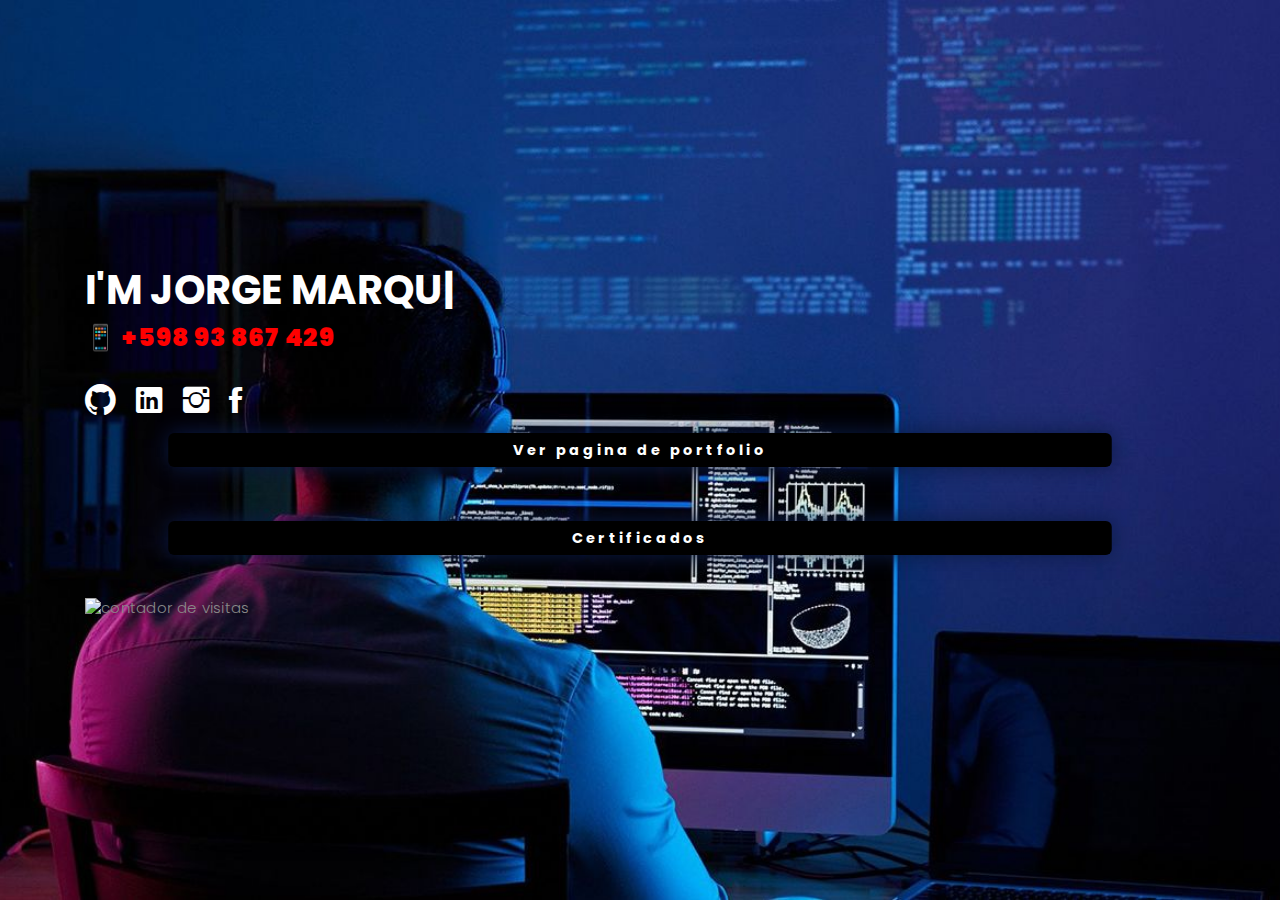
==== index.html @ 4012c0ff "favicon" ====
<!DOCTYPE html>
<html lang="en">
<head>
  <meta charset="utf-8">
  <meta content="width=device-width, initial-scale=1.0" name="viewport">
  <title>Jorge Marquez</title>
  <link rel="icon" type="image/png" href="./assets/images/logo.png"/>
  <meta content="Graphic design, web development" name="keywords">
  <meta content="Web Developer" name="description">
  <script src="https://code.iconify.design/iconify-icon/1.0.7/iconify-icon.min.js"></script> 
  <script src="https://cdn.jsdelivr.net/npm/@popperjs/core@2.10.2/dist/umd/popper.min.js" integrity="sha384-7+zCNj/IqJ95wo16oMtfsKbZ9ccEh31eOz1HGyDuCQ6wgnyJNSYdrPa03rtR1zdB" crossorigin="anonymous"></script>
  <script src="https://cdn.jsdelivr.net/npm/bootstrap@5.1.3/dist/js/bootstrap.min.js" integrity="sha384-QJHtvGhmr9XOIpI6YVutG+2QOK9T+ZnN4kzFN1RtK3zEFEIsxhlmWl5/YESvpZ13" crossorigin="anonymous"></script>
  <link href="https://fonts.googleapis.com/css?family=Poppins:300,300i,400,400i,500,500i,600,600i,700,700i|Playfair+Display:400,400i,700,700i,900,900i" rel="stylesheet">
  <link href="assets/lib/bootstrap/css/bootstrap.min.css" rel="stylesheet">
  <link href="assets/lib/ionicons/css/ionicons.min.css" rel="stylesheet">
  <link href="assets/lib/owlcarousel/assets/owl.carousel.min.css" rel="stylesheet">
  <link href="assets/lib/magnific-popup/magnific-popup.css" rel="stylesheet">
  <link href="assets/lib/hover/hover.min.css" rel="stylesheet">
  <link href="assets/css/style.css" rel="stylesheet">
  <link href="assets/css/responsive.css" rel="stylesheet">
  <link rel="shortcut icon" href="images/favicon.png">
</head>
<body>
  <div id="header" class="home">
    <div class="container">	
      <div class="header-content">
        <h1>I'm <span class="typed"></span></h1>
        <p>&#128241; +598 93 867 429</p>
        <ul class="list-unstyled list-social">
		  <li><a href="https://github.com/jm181987" target="_blank"><i class="ion-social-github"></i></a></li>
          <li><a href="https://www.linkedin.com/in/jorge-marquez-correa/" target="_blank"><i class="ion-social-linkedin" target="_blank"></i></a></li>
		  <li><a href="https://www.instagram.com/guguim18/" target="_blank"><i class="ion-social-instagram"></i></a></li>
		  <li><a href="https://www.facebook.com/jorgitom18" target="_blank"><i class="ion-social-facebook"></i></a></li>

      
      
    </body>
    <a href="portfolio.html" class="subir mt-5">Ver pagina de portfolio</a>
    <a href="certificados.html" class="subir mt-5">Certificados</a>
    
  <div>
 
  <!-- Contador de visitas -->
  <br><br> <a class="contvis "  title="Contador De Visitas">
    <img style="border: 0px solid;" alt="contador de visitas" src="https://websmultimedia.com/contador-de-visitas.php?id=9837"></a>
    <!-- Fin Contador de visitas --> </div>
      </div>
    </div>
  </div>
  <script src="assets/lib/jquery/jquery.min.js"></script>
  <script src="assets/lib/jquery/jquery-migrate.min.js"></script>
  <script src="assets/lib/bootstrap/js/bootstrap.bundle.min.js"></script>
  <script src="assets/lib/typed/typed.js"></script>
  <script src="assets/lib/owlcarousel/owl.carousel.min.js"></script>
  <script src="assets/lib/magnific-popup/magnific-popup.min.js"></script>
  <script src="assets/lib/isotope/isotope.pkgd.min.js"></script>
  <script src="assets/js/main.js"></script>
</body>

  
</html>
---- assets/css/style.css ----
/*
  Theme Name: Folio
  Theme URL: https://bootstrapmade.com/folio-bootstrap-portfolio-template/
  Author: BootstrapMade.com
  Author URL: https://bootstrapmade.com
*/

/*  General Styling
/*-----------------------------------------------------------------------------------*/

body {
  background: #ffffff;
  color: #898989;
  font-family: 'Poppins', helvetica;
  font-size: 15px;
  font-weight: 300;
  line-height: 20px;
  letter-spacing: 0.02em;
  overflow-x: hidden;
  margin: 0 auto;
  padding: 0;
  -moz-box-sizing: border-box;
  -ms-box-sizing: border-box;
  -o-box-sizing: border-box;
  -webkit-box-sizing: border-box;
  box-sizing: border-box;
}

h1, h2, h3, h4, h5, h6 {
  margin: 0;
}

h2 {
  color: #292929;
  font-weight: 600;
}

h4 {
  color: #292929;
  font-size: 14px;
  font-weight: 600;
}

a {
  color: #292929;
  text-decoration: none !important;
  -moz-transition: all 0.5s ease-in-out 0s;
  -ms-transition: all 0.5s ease-in-out 0s;
  -o-transition: all 0.5s ease-in-out 0s;
  -webkit-transition: all 0.5s ease-in-out 0s;
  transition: all 0.5s ease-in-out 0s;
}

a:hover {
  -moz-transition: all 0.5s ease-in-out 0s;
  -ms-transition: all 0.5s ease-in-out 0s;
  -o-transition: all 0.5s ease-in-out 0s;
  -webkit-transition: all 0.5s ease-in-out 0s;
  transition: all 0.5s ease-in-out 0s;
}

a:hover, a:focus {
  color: #b8a07e;
  text-decoration: underline;
}

nav ul li a {
  padding: 2px 0 0 0;
  position: relative;
  display: block;
  font-size: 12px;
  color: #999999;
  letter-spacing: 0.1em;
  font-weight: 500;
  line-height: 14px;
  text-transform: uppercase;
  -moz-transition: all 0.5s ease-in-out 0s;
  -ms-transition: all 0.5s ease-in-out 0s;
  -o-transition: all 0.5s ease-in-out 0s;
  -webkit-transition: all 0.5s ease-in-out 0s;
  transition: all 0.5s ease-in-out 0s;
}

p {
  margin: 25px 0;
  padding: 0;
  font-size: 35px;
  color: #fafdfb;
  line-height: 28px;

}


::-moz-selection {
  background: #b8a07e;
  color: #fff;
}

::selection {
  background: #b8a07e;
  color: #fff;
}

.btn {
  background: #333;
  border: medium none;
  border-radius: 0;
  color: #fff;
  font-size: 12px;
  height: 50px;
  line-height: 50px;
  padding: 0 30px;
  text-transform: uppercase;
}

.btn:hover, .btn:focus {
  color: #fff;
}

.padDiv {
  padding: 30px 20px;
}

.section-title {
  margin-bottom: 70px;
}

.section-title h2 {
  font-size: 25px;
  letter-spacing: 2px;
  text-transform: uppercase;
}

.form-control {
  background-color: transparent;
  border: 1px solid #999;
  border-radius: 0;
  color: #999999;
  font-size: 12px;
  font-weight: 500;
  height: 50px;
  letter-spacing: 0.1em;
  padding-left: 10px;
  margin: 0 0 25px 0;
  line-height: 14px;
  text-transform: uppercase;
}

.form-control:focus {
  box-shadow: none;
  outline: 0 none;
}

.paddsection {
  padding-top: 90px;
  padding-bottom: 90px;
}

.paddsections {
  padding-top: 90px;
  padding-bottom: 90px !important;
}

.hvr-shutter-in-horizontal::before {
  background: #333;
}

.hvr-shutter-in-horizontal:hover {
  background: #b8a07e;
}

.mb-30 {
  margin-bottom: 30px;
}

/*-----------------------------------------------------------------------------------*/
/*  Navbar Top
/*-----------------------------------------------------------------------------------*/

nav {
  position: fixed;
  background: #fff;
  z-index: 1000;
  width: 100%;
  padding: 20px;
  display: none;
  -webkit-box-shadow: 0px 2px 92px 0px rgba(0, 0, 0, 0.18);
  -moz-box-shadow: 0px 2px 92px 0px rgba(0, 0, 0, 0.18);
  box-shadow: 0px 2px 92px 0px rgba(0, 0, 0, 0.18);
}

.nav-menu {
  float: right;
  line-height: 32px;
  margin-bottom: 0;
  padding-top: 16px;
}

nav ul li {
  float: left;
  margin-right: 35px;
  font-family: 'Poppins', sans-serif;
  font-size: 14px;
  margin-left: 40px;
}

nav ul li a {
  padding: 2px 0 0 0;
  position: relative;
  display: block;
  font-size: 14px;
  color: #999999;
  font-family: 'Poppins', helvetica;
  font-weight: 500;
  line-height: 16px;
  text-transform: uppercase;
  letter-spacing: 0.02em;
  text-transform: capitalize;
}

.logo {
  float: left;
}

.logo img {
  width: 100px;
  height: 50px;
}

.responsive {
  display: none;
  font-size: 23px;
}

.active {
  color: #afafaf;
}

/*----------------------------------------------------------------------------------*/
/*  Header
/*-----------------------------------------------------------------------------------*/

#header {
  background: url("../images/home.jpg") repeat scroll center center / cover;
  height: 100vh;
  width: 100%;
}


#header .header-content {
  height: 100vh;
  text-align: left;
  width: 100%;
  display: flex;
  justify-content: center;
  flex-direction: column;
}

.header-content h1 {
  font-size: 40px;
  font-weight: 700;
  margin-bottom: 10px;
  text-transform: uppercase;
  color: #fff;
}

.header-content p {
  font-size: 25px;
  letter-spacing: 1px;
  margin-top: 0;
  margin-bottom: 30px;
  text-transform: capitalize;
  color: #ff0000;
  font-weight: 1000;

 
}

.header-content .list-social li {
  float: left;
  margin-right: 20px;
}

.header-content .list-social li i {
  color: #fff;
  font-size: 35px;
}

/*-----------------------------------------------------------------------------------*/
/*  Aout-us
/*-----------------------------------------------------------------------------------*/

#about {
  width: 100%;
  height: auto;
  background: #f7f7f7;
  padding-top: 190px;
}

#about .div-img-bg {
  padding-bottom: 30px;
  border: 20px solid #b8a07e;
}

#about .div-img-bg .about-img img {
  width: 100%;
  box-shadow: 0px 0px 85px 0px rgba(0, 0, 0, 0.14);
  margin-top: -60px;
  margin-left: 40px;
  height: 400px;
  object-fit: cover;
}

#about .about-descr .p-heading {
  font-family: 'Playfair Display', serif;
  font-size: 28px;
  text-align: left;
}

#about .about-descr .separator {
  max-width: 80%;
  margin-bottom: 0;
  text-align: left;
}

/*-----------------------------------------------------------------------------------*/
/*   Services
/*-----------------------------------------------------------------------------------*/



/*-----------------------------------------------------------------------------------*/
/*  Portfolio
/*-----------------------------------------------------------------------------------*/

#portfolio {
  position: relative;
  padding-bottom: 50px;
}

#portfolio .portfolio-list {
  margin-bottom: 50px;
}

#portfolio .portfolio-list .nav {
  display: inline-block;
  margin: 0;
}

#portfolio .portfolio-list .nav li {
  margin: 0  0 0;
  float: left;
  font-size: 14px;
  color: #999999;
  line-height: 16px;
  cursor: pointer;
  font-family: 'Poppins', helvetica;
  font-weight: 500;
  letter-spacing: 0.02em;
  text-transform: capitalize;
  -moz-transition: all 0.5s ease-in-out 0s;
  -ms-transition: all 0.5s ease-in-out 0s;
  -o-transition: all 0.5s ease-in-out 0s;
  -webkit-transition: all 0.5s ease-in-out 0s;
  transition: all 0.5s ease-in-out 0s;
}

#portfolio .portfolio-list .nav li:hover, #portfolio .portfolio-list .nav li.filter-active  {
  color: #b8a07e;
  -moz-transition: all 0.5s ease-in-out 0s;
  -ms-transition: all 0.5s ease-in-out 0s;
  -o-transition: all 0.5s ease-in-out 0s;
  -webkit-transition: all 0.5s ease-in-out 0s;
  transition: all 0.5s ease-in-out 0s;
}

#portfolio .portfolio-container {
  display: inline-block;
  margin-bottom: 50px;
  width: 100%;
}

.portfolio-thumbnail {
  margin-bottom: 30px;
  overflow: hidden;
}

.portfolio-thumbnail img {
  max-width: 100%;
}

/*-----------------------------------------------------------------------------------*/
/*  Journal
/*-----------------------------------------------------------------------------------*/

#journal,  #journal-blog {
  height: auto;
  width: 100%;
  background: #f7f7f7;
  padding-bottom: 60px;
  position: relative;
}

#journal-blog {
  background: #fff;
  padding-bottom: 30px;
}

#journal .journal-block {
  display: inline-block;
  height: auto;
  width: 100%;
}

#journal .journal-block .journal-info {
  position: relative;
}

.journal-block .journal-info img {
  max-width: 100%;
}

.journal-block .journal-info .journal-txt {
  padding: 25px 0px;
  position: relative;
}

.journal-block .journal-info .journal-txt h4 a {
  display: block;
  font-size: 19px;
  line-height: 24px;
  margin: 0 0 13px 0;
  font-weight: 500;
  color: #292929;
  -moz-transition: all 0.5s ease-in-out 0s;
  -ms-transition: all 0.5s ease-in-out 0s;
  -o-transition: all 0.5s ease-in-out 0s;
  -webkit-transition: all 0.5s ease-in-out 0s;
  transition: all 0.5s ease-in-out 0s;
}

.journal-block .journal-info .journal-txt h4 a:hover {
  color: #b8a07e;
  -moz-transition: all 0.5s ease-in-out 0s;
  -ms-transition: all 0.5s ease-in-out 0s;
  -o-transition: all 0.5s ease-in-out 0s;
  -webkit-transition: all 0.5s ease-in-out 0s;
  transition: all 0.5s ease-in-out 0s;
}

.journal-block .journal-info .journal-txt p {
  margin: 0;
  font-size: 14px;
  line-height: 24px;
}

/*-----------------------------------------------------------------------------------*/
/*  Contact
/*-----------------------------------------------------------------------------------*/

#contact {
  height: auto;
  width: 100%;
}

.contact-details {
  list-style: none;
  margin: 0;
  padding: 0;
}

.contact-details li {
  padding-bottom: 10px;
}

#contact input, #contact textarea {
  width: 100%;
}


#contact  #sendmessage {
  color: #18d26e;
  border: 1px solid #18d26e;
  display: none;
  text-align: center;
  padding: 15px;
  font-weight: 600;
  margin: 15px;
}

#contact  #errormessage {
  color: red;
  display: none;
  border: 1px solid red;
  text-align: center;
  padding: 15px;
  font-weight: 600;
  margin: 15px;
}

#contact #sendmessage.show, #contact #errormessage.show, #contact .show {
  display: block;
}

#contact .validation {
  color: red;
  display: none;
  margin: 0 0 20px;
  font-weight: 400;
  font-size: 13px;
}

/*-----------------------------------------------------------------------------------*/
/*  Footer
/*-----------------------------------------------------------------------------------*/

#footer {
  background: #f7f7f7;
  padding-top: 50px;
  padding-bottom: 50px;
}

#footer .socials-media {
  width: 100%;
}

#footer .socials-media ul {
  display: inline-block;
  float: none;
  margin: 0 0 20px 0;
}






#footer p {
  font-size: 12px;
  letter-spacing: 0.1em;
  font-weight: 500;
  margin-top: 0;
  text-transform: uppercase;
}

.credits {
  font-size: 13px;
}
.subir {
  display: flex;
  justify-content: center;
  margin-top: 20px;
  margin-left: 0px;
transform: scale(.85);
  padding: 10px 20px;
  border: none;
  font-size: 17px;
  color: #fff;
  border-radius: 7px;
  letter-spacing: 4px;
  font-weight: 700;
  text-decoration: none;
  transition: 0.5s;
  transition-property: box-shadow;
  background: rgb(0, 0, 0);
  box-shadow: 0 0 25px rgb(11, 27, 71);
}

.subir:hover {
  transform: scale(.95);
  box-shadow: 0 0 5px rgb(0, 255, 200), 0 0 25px rgb(51, 14, 78),
    0 0 50px rgb(0, 238, 255), 0 0 100px rgb(0, 255, 170);
}
---- assets/css/responsive.css ----
/** Width between 1200x to 0
 *  ~~~~~~~~~~~~~~~~~~~~~~~~~~~~~~~~~~~~
 */

@media (min-width: 1200px) {

}

/** Width between 992px to 1199px
 *  ~~~~~~~~~~~~~~~~~~~~~~~~~~~~~~~~~~~~
 */

@media (min-width: 992px) and (max-width: 1199px) {
  


/** Width between 768px to 991px
 *  ~~~~~~~~~~~~~~~~~~~~~~~~~~~~~~~~~~~~
 */

@media (min-width: 768px) and (max-width: 991px) {
}
  /* Navbar */
  nav {
    padding: 10px 15px;
  }
  .nav-menu {
    margin-top: 40px;
    display: none;
    float: none;
    width: 100%;
  }
  .nav-menu li {
    float: none;
    width: 100%;
    text-align: center;
    border-top: 1px solid #f7f7f7;
    line-height: 45px;
    margin-left: 0;
    padding-top: 10px;
    padding-bottom: 10px;
  }
  .responsive {
    float: right;
    padding-top: 15px;
    display: block;
  }
  /* About */
  .head-info .header-content .cmaster h1 {
    font-size: 32px;
  }
  #about .div-img-bg {
    padding: 0;
  }
  #about .div-img-bg .about-img img {
    margin-top: 0%;
    margin-left: calc(0% - 0px);
  }
  #about .about-descr .p-heading {
    font-size: 20px;
  }
  #about .about-descr .separator {
    max-width: 100%;
    margin-bottom: 0;
  }
  /* portfolio */
  #portfolio .portfolio-list .nav li {
    float: none;
    margin: 20px;
    display: inline-block;
  }
  /* journal */
  #journal .journal-block .journal-info {
    margin-bottom: 30px;
  }
  /* Contact */
  .contact-contact {
    margin-bottom: 30px;
  }
  /* Footer */
  #footer .socials-media ul li {
    margin-right: 0;
    margin-left: 0;
    float: none;
    display: inline-block;
  }
}

/** Width between 767px to 0
 *  ~~~~~~~~~~~~~~~~~~~~~~~~~~~~~~~~~~~~
 */

@media (max-width: 767px) {
  /* Navbar */
  nav {
    padding: 20px 15px;
  }
  .nav-menu {
    margin-top: 40px;
    display: none;
    float: none;
    width: 100%;
  }
  .nav-menu li {
    float: none;
    width: 100%;
    text-align: center;
    border-top: 1px solid #f7f7f7;
    line-height: 45px;
    margin-left: 0;
    padding-top: 10px;
    padding-bottom: 10px;
  }
  .responsive {
    float: right;
    padding-top: 15px;
    display: block;
  }
  /* About */
  .head-info .header-content h1 {
    font-size: 32px;
  }
  #about .div-img-bg {
    padding: 0;
  }
  #about .div-img-bg .about-img img {
    margin-top: 0%;
    margin-left: calc(0% - 0px);
  }
  #about .about-descr .p-heading {
    font-size: 20px;
  }
  #about .about-descr .separator {
    max-width: 100%;
    margin-bottom: 0;
  }
  /* portfolio */
  #portfolio .portfolio-list .nav li {
    float: none;
    margin: 20px;
    display: inline-block;
  }
  /* journal */
  #journal .journal-block .journal-info {
    margin-bottom: 30px;
  }
  /* Contact */
  .contact-contact {
    margin-bottom: 30px;
  }
  /* Footer */
  #footer .socials-media ul li {
    margin-right: 0;
    margin-left: 0;
    float: none;
    display: inline-block;
  }
}

/** Width between 600px to 0
 *  ~~~~~~~~~~~~~~~~~~~~~~~~~~~~~~~~~~~~
 */

@media (max-width: 600px) {
  /* Navbar */
  nav {
    padding: 20px 15px;
  }
  .nav-menu {
    margin-top: 40px;
    display: none;
    float: none;
    width: 100%;
  }
  .nav-menu li {
    float: none;
    width: 100%;
    text-align: center;
    border-top: 1px solid #f7f7f7;
    line-height: 45px;
    margin-left: 0;
    padding-top: 10px;
    padding-bottom: 10px;
  }
  .responsive {
    float: right;
    padding-top: 15px;
    display: block;
  }
  /* About */
  .head-info .header-content h1 {
    font-size: 32px;
  }
  #about .div-img-bg {
    padding: 0;
  }
  #about .div-img-bg .about-img img {
    margin-top: 0%;
    margin-left: calc(0% - 0px);
  }
  #about .about-descr .p-heading {
    font-size: 20px;
  }
  #about .about-descr .separator {
    max-width: 100%;
    margin-bottom: 0;
  }
  /* portfolio */
  #portfolio .portfolio-list .nav li {
    float: none;
    margin: 10px;
    display: inline-block;
  }
  /* journal */
  #journal .journal-block .journal-info {
    margin-bottom: 30px;
  }
  /* Contact */
  .contact-contact {
    margin-bottom: 30px;
  }
  /* Footer */
  #footer .socials-media ul li {
    margin-right: 0;
    margin-left: 0;
    float: none;
    display: inline-block;
  }
}

/** Width between 480px to 0
 *  ~~~~~~~~~~~~~~~~~~~~~~~~~~~~~~~~~~~~
 */

@media (max-width: 480px) {
  /* Navbar */
  nav {
    padding: 20px 15px;
  }
  .nav-menu {
    margin-top: 40px;
    display: none;
    float: none;
    width: 100%;
  }
  .nav-menu li {
    float: none;
    width: 100%;
    text-align: center;
    border-top: 1px solid #f7f7f7;
    line-height: 45px;
    margin-left: 0;
    padding-top: 10px;
    padding-bottom: 10px;
  }
  .responsive {
    float: right;
    padding-top: 15px;
    display: block;
  }
  /* About */
  .head-info .header-content h1 {
    font-size: 32px;
  }
  #about .div-img-bg {
    padding: 0;
  }
  #about .div-img-bg .about-img img {
    margin-top: 0%;
    margin-left: calc(0% - 0px);
  }
  #about .about-descr .p-heading {
    font-size: 20px;
  }
  #about .about-descr .separator {
    max-width: 100%;
    margin-bottom: 0;
  }
  /* portfolio */
  #portfolio .portfolio-list .nav li {
    float: none;
    margin: 20px;
  }
  /* journal */
  #journal .journal-block .journal-info {
    margin-bottom: 30px;
  }
  /* Contact */
  .contact-contact {
    margin-bottom: 30px;
  }
  /* Footer */
  #footer .socials-media ul li {
    margin-right: 0;
    margin-left: 0;
    float: none;
    display: inline-block;
  }
}

/** Width between 320px to 0
 *  ~~~~~~~~~~~~~~~~~~~~~~~~~~~~~~~~~~~~
 */

@media (max-width: 320px) {
  /* Navbar */
  nav {
    padding: 20px 15px;
  }
  .nav-menu {
    margin-top: 40px;
    display: none;
    float: none;
    width: 100%;
  }
  .nav-menu li {
    float: none;
    width: 100%;
    text-align: center;
    border-top: 1px solid #f7f7f7;
    line-height: 45px;
    margin-left: 0;
    padding-top: 10px;
    padding-bottom: 10px;
  }
  .responsive {
    float: right;
    padding-top: 15px;
    display: block;
  }
  /* About */
  .head-info .header-content h1 {
    font-size: 32px;
  }
  #about .div-img-bg {
    padding: 0;
  }
  #about .div-img-bg .about-img img {
    margin-top: 0%;
    margin-left: calc(0% - 0px);
  }
  #about .about-descr .p-heading {
    font-size: 20px;
  }
  #about .about-descr .separator {
    max-width: 100%;
    margin-bottom: 0;
  }
  /* portfolio */
  #portfolio .portfolio-list .nav li {
    float: none;
    margin: 20px;
  }
  /* journal */
  #journal .journal-block .journal-info {
    margin-bottom: 30px;
  }
  /* Contact */
  .contact-contact {
    margin-bottom: 30px;
  }
  /* Footer */
  #footer .socials-media ul li {
    margin-right: 0;
    margin-left: 0;
    float: none;
    display: inline-block;
  }
  /* Single page */
  .entry-comments-body span {
    display: inline-block;
    margin-right: 0;
  }
}
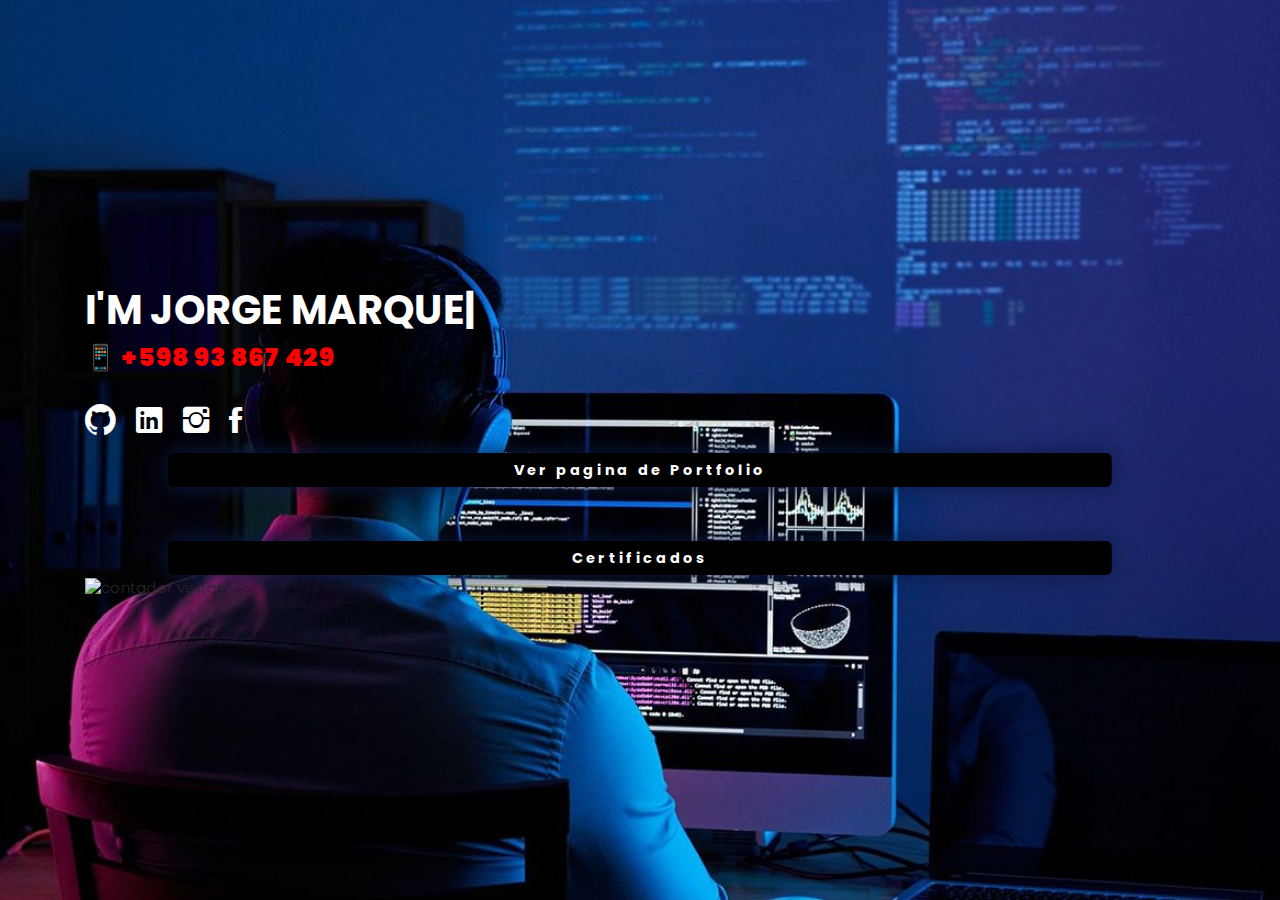
==== commit 4942b470: "actualizando contador" ====
--- a/index.html
+++ b/index.html
@@ -27,27 +27,26 @@
         <h1>I'm <span class="typed"></span></h1>
         <p>&#128241; +598 93 867 429</p>
         <ul class="list-unstyled list-social">
-		  <li><a href="https://github.com/jm181987" target="_blank"><i class="ion-social-github"></i></a></li>
-          <li><a href="https://www.linkedin.com/in/jorge-marquez-correa/" target="_blank"><i class="ion-social-linkedin" target="_blank"></i></a></li>
-		  <li><a href="https://www.instagram.com/guguim18/" target="_blank"><i class="ion-social-instagram"></i></a></li>
-		  <li><a href="https://www.facebook.com/jorgitom18" target="_blank"><i class="ion-social-facebook"></i></a></li>
+		  <li><a class="redsoc" href="https://github.com/jm181987" target="_blank"><i class="ion-social-github"></i></a></li>
+          <li><a class="redsoc" href="https://www.linkedin.com/in/jorge-marquez-correa/" target="_blank"><i class="ion-social-linkedin" target="_blank"></i></a></li>
+		  <li><a class="redsoc" href="https://www.instagram.com/guguim18/" target="_blank"><i class="ion-social-instagram"></i></a></li>
+		  <li><a class="redsoc" href="https://www.facebook.com/jorgitom18" target="_blank"><i class="ion-social-facebook"></i></a></li>
 
       
       
     </body>
-    <a href="portfolio.html" class="subir mt-5">Ver pagina de portfolio</a>
+    <a href="portfolio.html" class="subir mt-5">Ver pagina de Portfolio</a>
     <a href="certificados.html" class="subir mt-5">Certificados</a>
     
   <div>
  
   <!-- Contador de visitas -->
-  <br><br> <a class="contvis "  title="Contador De Visitas">
-    <img style="border: 0px solid;" alt="contador de visitas" src="https://websmultimedia.com/contador-de-visitas.php?id=9837"></a>
-    <!-- Fin Contador de visitas --> </div>
+  <a class="contvis" href="https://www.cutercounter.com/spanish/" target="_blank"><img src="https://www.cutercounter.com/hits.php?id=huxnxoax&nd=6&style=71" border="0" alt="contador visitas"></a>
+  <!-- Fin Contador de visitas --> </div>
       </div>
     </div>
   </div>
-  <script src="assets/lib/jquery/jquery.min.js"></script>
+  <script src="assets/lib/jquery/jquery.min.js"></>
   <script src="assets/lib/jquery/jquery-migrate.min.js"></script>
   <script src="assets/lib/bootstrap/js/bootstrap.bundle.min.js"></script>
   <script src="assets/lib/typed/typed.js"></script>
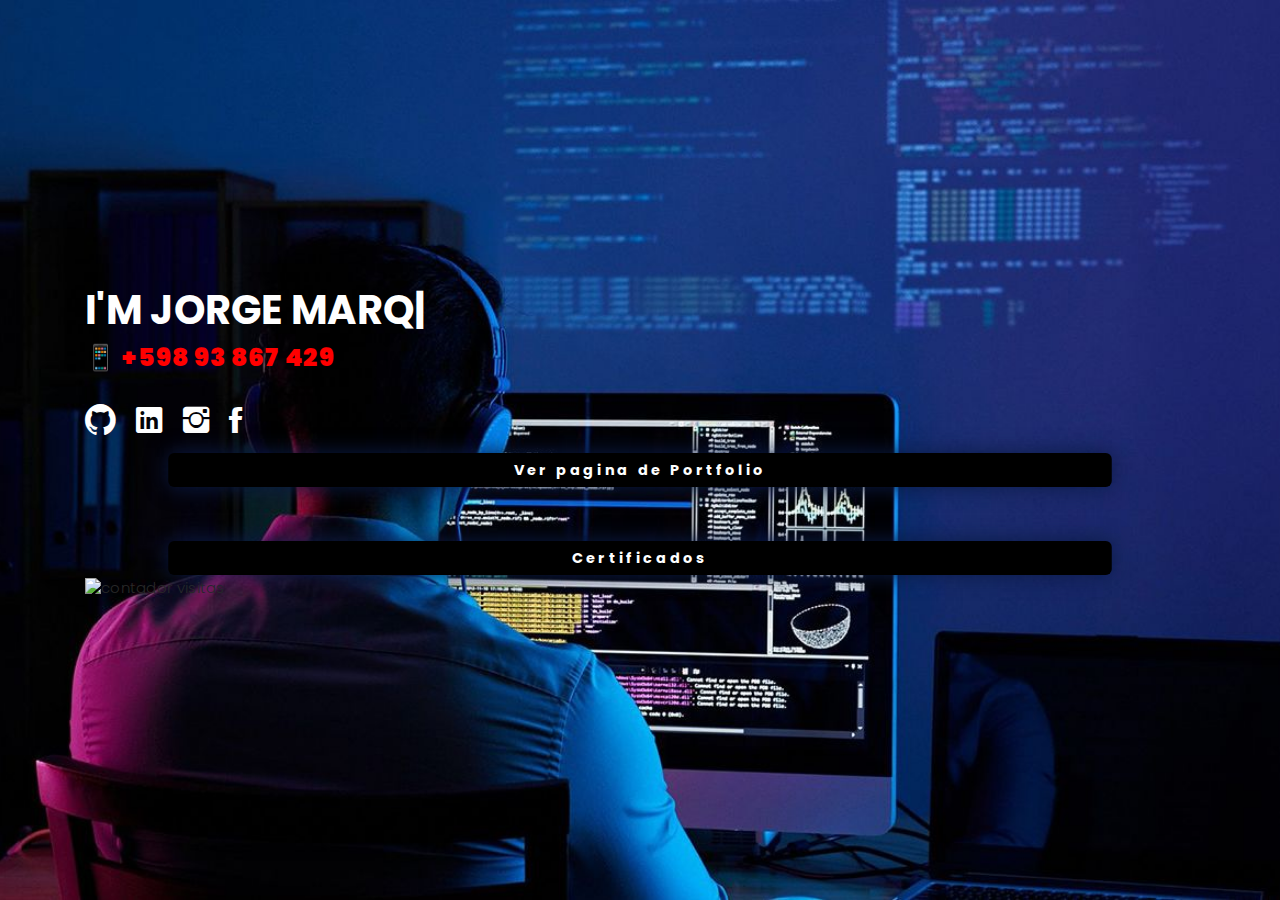
==== commit d4b97f77: "agregando certificado asist tecnica" ====
--- a/index.html
+++ b/index.html
@@ -46,7 +46,7 @@
       </div>
     </div>
   </div>
-  <script src="assets/lib/jquery/jquery.min.js"></>
+  <script src="assets/lib/jquery/jquery.min.js"></script>
   <script src="assets/lib/jquery/jquery-migrate.min.js"></script>
   <script src="assets/lib/bootstrap/js/bootstrap.bundle.min.js"></script>
   <script src="assets/lib/typed/typed.js"></script>
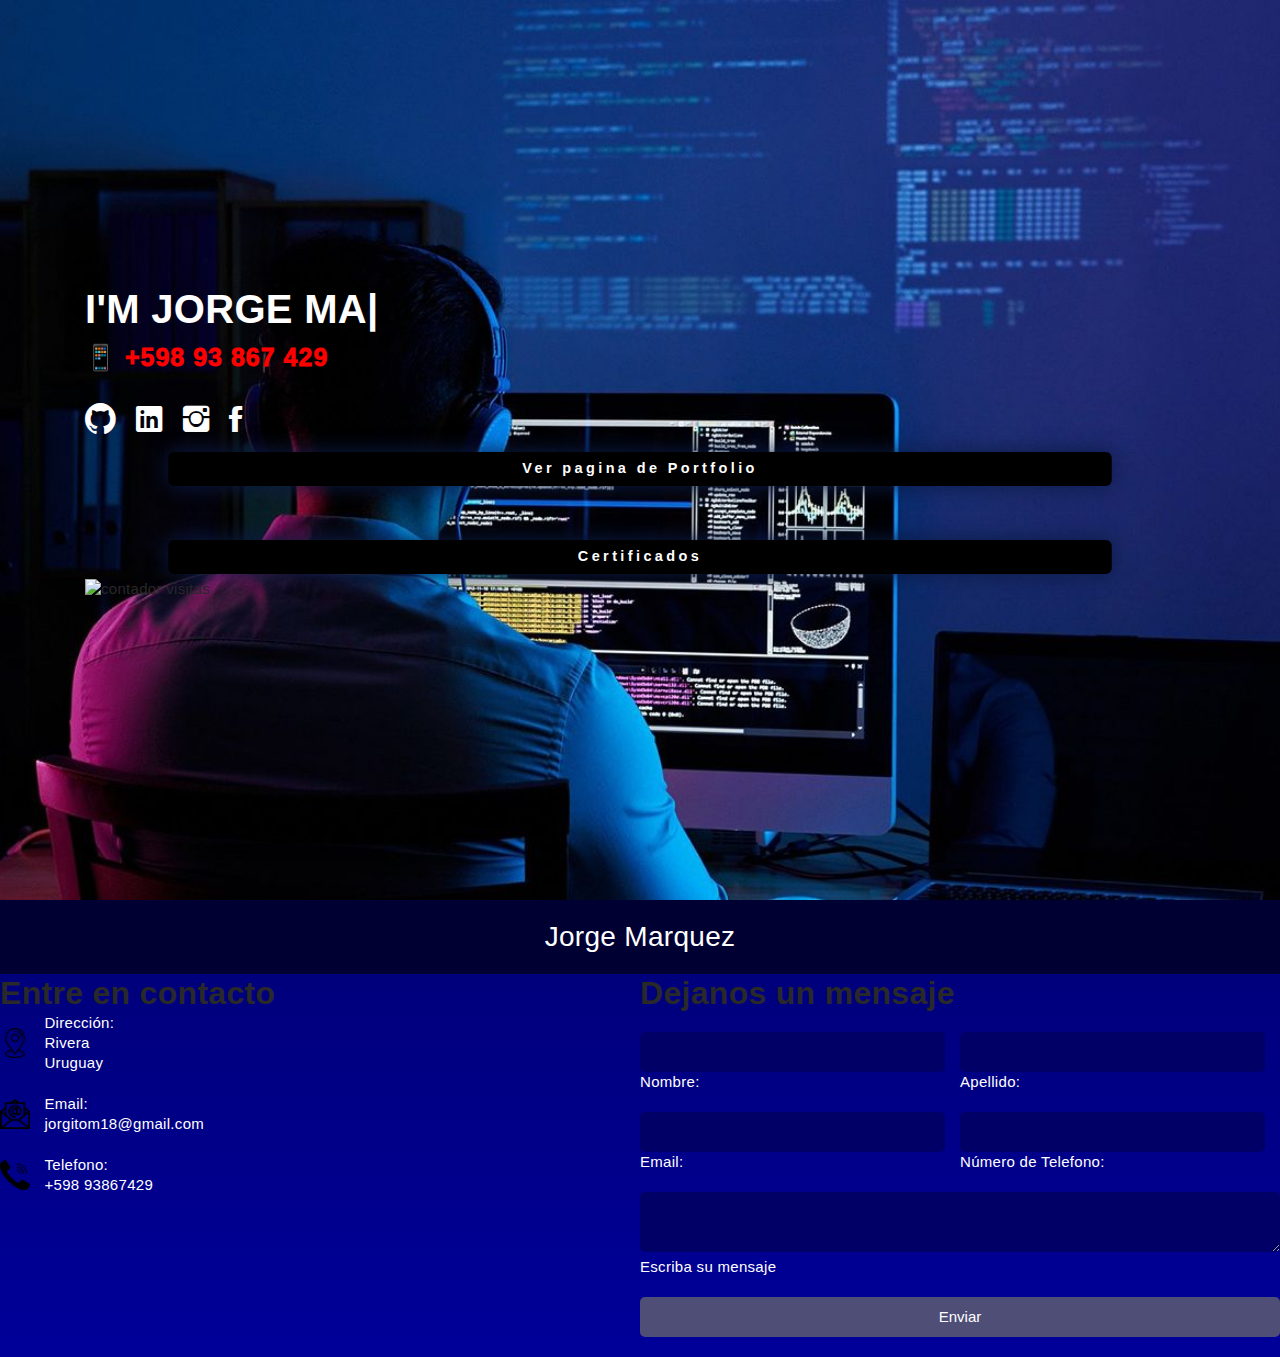
==== commit 9ac4e605: "form" ====
--- a/index.html
+++ b/index.html
@@ -54,6 +54,195 @@
   <script src="assets/lib/magnific-popup/magnific-popup.min.js"></script>
   <script src="assets/lib/isotope/isotope.pkgd.min.js"></script>
   <script src="assets/js/main.js"></script>
+
+
+  <style>
+    /* Estilos tridimensionales */
+    body {
+      background: linear-gradient(to bottom, #000033, #000099);
+      color: #fff;
+      font-family: Arial, sans-serif;
+      margin: 0;
+      padding: 0;
+    }
+
+    header {
+      background-color: #000033;
+      color: #fff;
+      padding: 20px;
+      text-align: center;
+    }
+
+    header h3 a {
+      color: #fff;
+      text-decoration: none;
+    }
+
+    main {
+      padding: 20px;
+    }
+
+    .container1 {
+      display: flex;
+      justify-content: space-between;
+    }
+
+    .contactInfo, .contactForm {
+      flex: 1;
+    }
+
+    .info {
+      list-style: none;
+      padding: 0;
+    }
+
+    .info li {
+      margin-bottom: 20px;
+    }
+
+    .info li span {
+      display: inline-block;
+      vertical-align: middle;
+    }
+
+    .info li span img {
+      width: 30px;
+      height: 30px;
+      margin-right: 10px;
+    }
+
+    .contactForm h2 {
+      margin-bottom: 20px;
+    }
+
+    .formBox {
+      display: flex;
+      flex-wrap: wrap;
+    }
+
+    .inpuBox {
+      margin-bottom: 20px;
+    }
+
+    .inpuBox.w50 {
+      width: 50%;
+      padding-right: 15px;
+    }
+
+    .inpuBox.w100 {
+      width: 100%;
+    }
+
+    .inpuBox input, .inpuBox textarea {
+      width: 100%;
+      padding: 10px;
+      background-color: #000066;
+      border: none;
+      border-radius: 5px;
+      color: #fff;
+    }
+
+    .inpuBox input[type="submit"] {
+      cursor: pointer;
+      background-color: #4e4e77;
+      color: #fff;
+      transition: background-color 0.3s ease;
+    }
+
+    .inpuBox input[type="submit"]:hover {
+      background-color: #0000cc;
+    }
+
+    .inpuBox input:focus, .inpuBox textarea:focus {
+      outline: none;
+      box-shadow: 0 0 5px #0000cc;
+    }
+  </style>
+</head>
+<body>
+  <!-- CABECALHO -->
+  <header>
+    <h3><a href="./index.html">Jorge Marquez</a></h3>
+  </header>
+
+  <!-- CORPO -->
+ 
+    <!-- Formulatirio-conteiner -->
+    <section>
+      <div class="container1">
+        <!-- Informação de Contacto -->
+        <div class="contactInfo">
+          <h2>Entre en contacto</h2>
+          <ul class="info">
+            <li>
+              <span><img src="./contactos/localizacao.png" alt="Endereço"></span>
+              <span>
+                <span class="headicon">Dirección:</span> <br>
+                Rivera<br>
+                Uruguay <br>
+              </span>
+            </li>
+            <li>
+              <span><img src="./contactos/email.png" alt="Email"></span>
+              <span>
+                <span class="headicon">Email:</span> <br>
+                jorgitom18@gmail.com <br>
+              </span>
+            </li>
+            <li>
+              <span><img src="./contactos/call.png" alt="Endereço"></span>
+              <span>
+                <span class="headicon">Telefono:</span> <br>
+                +598 93867429 <br>
+              </span>
+            </li>
+          </ul>
+        </div>
+
+        <!-- Formulario de Contacto -->
+        <div class="contactForm">
+          <h2>Dejanos un mensaje</h2>
+          <form action="https://formsubmit.co/jorgitom18@gmail.com" method="POST">
+            <div class="formBox">
+              <div class="inpuBox w50">
+                <input type="text" name="Primeiro nome:" required>
+                <span>Nombre:</span>
+              </div>
+
+              <div class="inpuBox w50">
+                <input type="text" name="Ultimo nome" required>
+                <span>Apellido:</span>
+              </div>
+
+              <div class="inpuBox w50">
+                <input type="email" name="email" required>
+                <span>Email:</span>
+              </div>
+
+              <div class="inpuBox w50">
+                <input type="text" name="Numero:r" required>
+                <span>Número de Telefono:</span>
+              </div>
+
+              <div class="inpuBox w100">
+                <textarea name="Mensagem" required></textarea>
+                <span>Escriba su mensaje</span>
+              </div>
+
+              <div class="inpuBox w100">
+                <input type="submit" value="Enviar">
+              </div>
+              <!--
+                Proxima Pagina
+                <input type="hidden" name="_next" value="https://yourdomain.co/thanks.html">
+                Este valor é usado para o campo CC do e-mail. Isso permite que você envie uma cópia de cada envio para outro endereço de e-mail.
+                <input type="hidden" name="_cc" value="another@email.com">
+              -->
+            </div>
+          </form>
+        </div>
+      </div>
+    </section>
 </body>
 
   
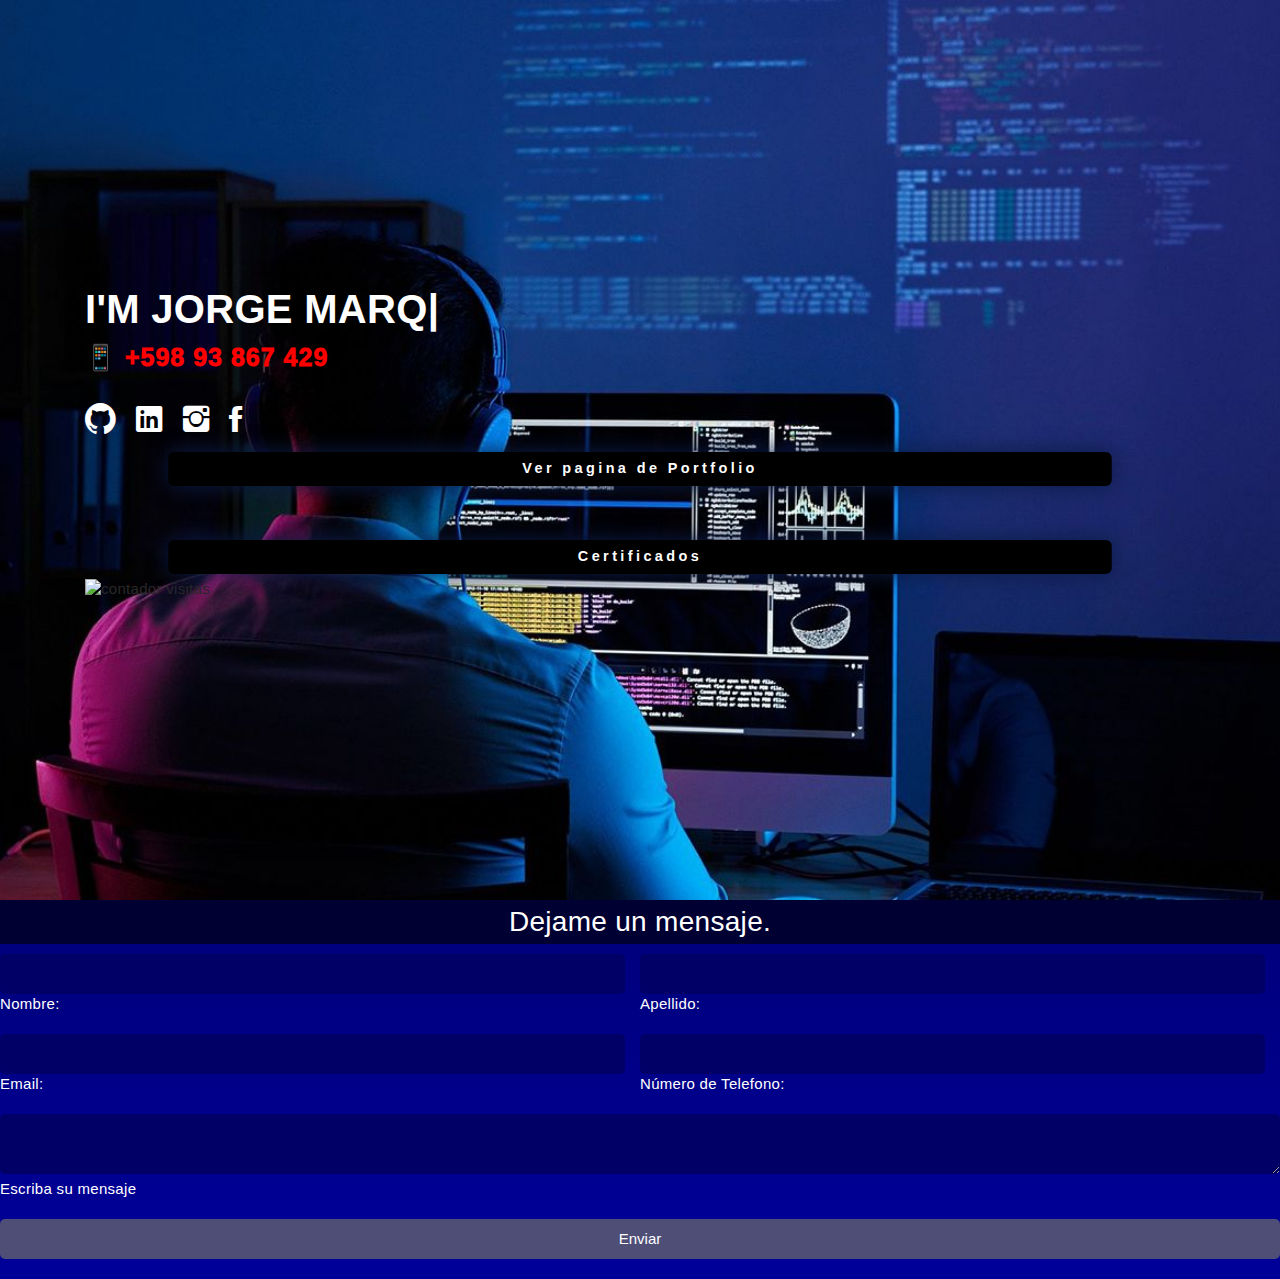
==== commit 97d8553e: "form" ====
--- a/index.html
+++ b/index.html
@@ -69,7 +69,7 @@
     header {
       background-color: #000033;
       color: #fff;
-      padding: 20px;
+      padding: 5px;
       text-align: center;
     }
 
@@ -118,6 +118,7 @@
     .formBox {
       display: flex;
       flex-wrap: wrap;
+      margin-top: 10px;
     }
 
     .inpuBox {
@@ -162,46 +163,16 @@
 <body>
   <!-- CABECALHO -->
   <header>
-    <h3><a href="./index.html">Jorge Marquez</a></h3>
+    <h3><a href="./index.html">Dejame un mensaje.</a></h3>
   </header>
 
   <!-- CORPO -->
  
     <!-- Formulatirio-conteiner -->
-    <section>
-      <div class="container1">
-        <!-- Informação de Contacto -->
-        <div class="contactInfo">
-          <h2>Entre en contacto</h2>
-          <ul class="info">
-            <li>
-              <span><img src="./contactos/localizacao.png" alt="Endereço"></span>
-              <span>
-                <span class="headicon">Dirección:</span> <br>
-                Rivera<br>
-                Uruguay <br>
-              </span>
-            </li>
-            <li>
-              <span><img src="./contactos/email.png" alt="Email"></span>
-              <span>
-                <span class="headicon">Email:</span> <br>
-                jorgitom18@gmail.com <br>
-              </span>
-            </li>
-            <li>
-              <span><img src="./contactos/call.png" alt="Endereço"></span>
-              <span>
-                <span class="headicon">Telefono:</span> <br>
-                +598 93867429 <br>
-              </span>
-            </li>
-          </ul>
-        </div>
+   
 
         <!-- Formulario de Contacto -->
         <div class="contactForm">
-          <h2>Dejanos un mensaje</h2>
           <form action="https://formsubmit.co/jorgitom18@gmail.com" method="POST">
             <div class="formBox">
               <div class="inpuBox w50">
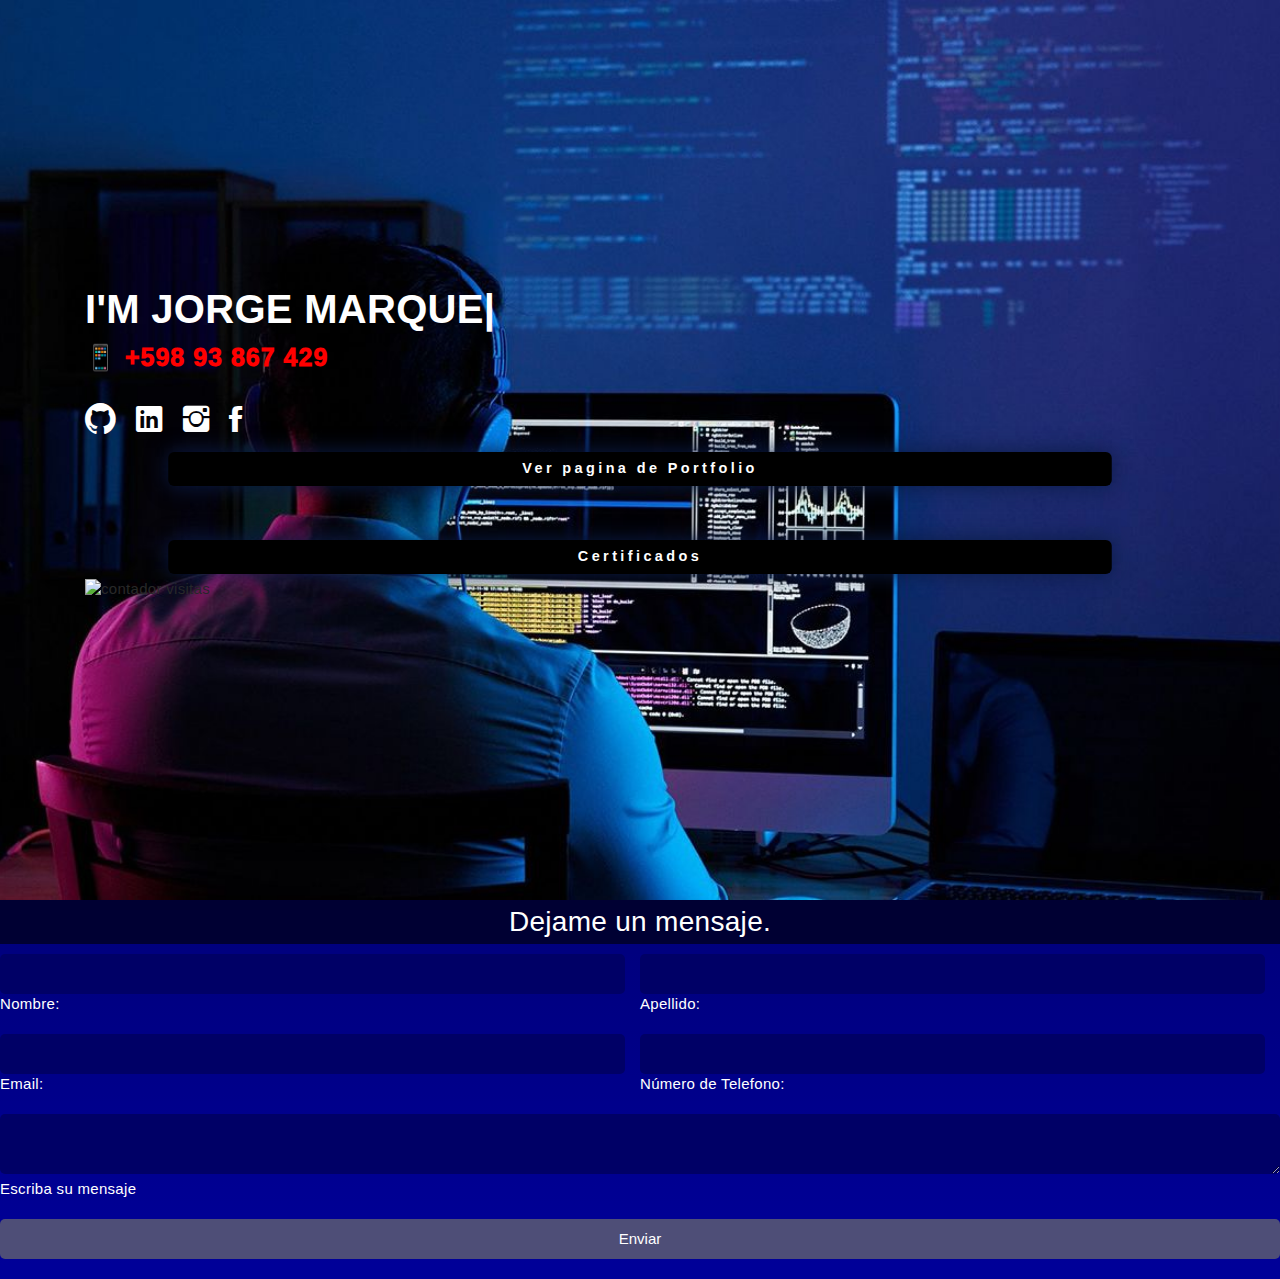
==== commit e8181990: "Update index.html" ====
--- a/index.html
+++ b/index.html
@@ -191,7 +191,7 @@
               </div>
 
               <div class="inpuBox w50">
-                <input type="text" name="Numero:r" required>
+                <input type="text" name="Numero:" required>
                 <span>Número de Telefono:</span>
               </div>
 
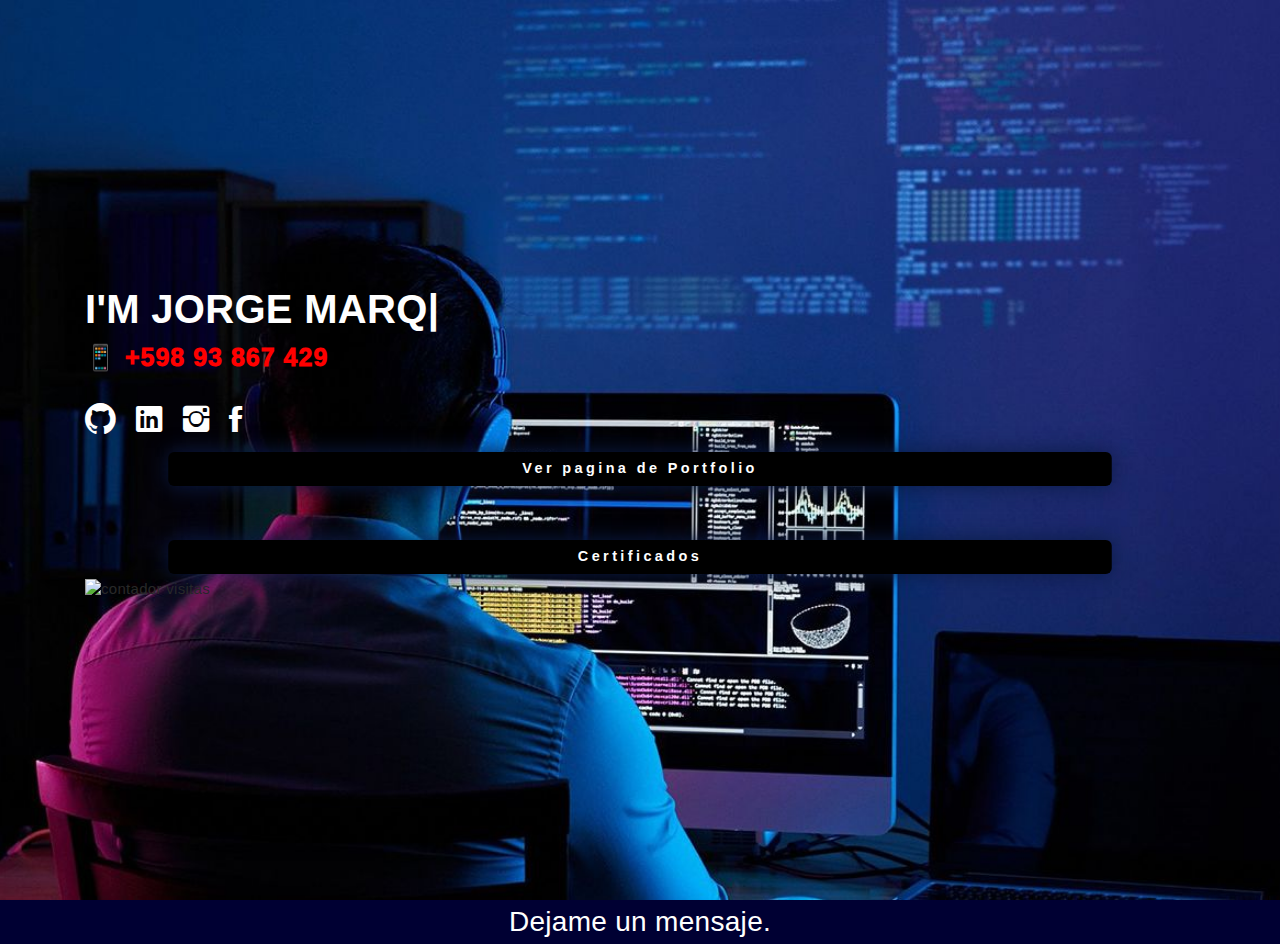
==== commit f22d5a76: "update form" ====
--- a/index.html
+++ b/index.html
@@ -59,7 +59,7 @@
   <style>
     /* Estilos tridimensionales */
     body {
-      background: linear-gradient(to bottom, #000033, #000099);
+      background: linear-gradient(to bottom, #000033, #050506);
       color: #fff;
       font-family: Arial, sans-serif;
       margin: 0;
@@ -172,46 +172,14 @@
    
 
         <!-- Formulario de Contacto -->
-        <div class="contactForm">
-          <form action="https://formsubmit.co/jorgitom18@gmail.com" method="POST">
-            <div class="formBox">
-              <div class="inpuBox w50">
-                <input type="text" name="Primeiro nome:" required>
-                <span>Nombre:</span>
-              </div>
-
-              <div class="inpuBox w50">
-                <input type="text" name="Ultimo nome" required>
-                <span>Apellido:</span>
-              </div>
-
-              <div class="inpuBox w50">
-                <input type="email" name="email" required>
-                <span>Email:</span>
-              </div>
-
-              <div class="inpuBox w50">
-                <input type="text" name="Numero:" required>
-                <span>Número de Telefono:</span>
-              </div>
-
-              <div class="inpuBox w100">
-                <textarea name="Mensagem" required></textarea>
-                <span>Escriba su mensaje</span>
-              </div>
-
-              <div class="inpuBox w100">
-                <input type="submit" value="Enviar">
-              </div>
-              <!--
-                Proxima Pagina
-                <input type="hidden" name="_next" value="https://yourdomain.co/thanks.html">
-                Este valor é usado para o campo CC do e-mail. Isso permite que você envie uma cópia de cada envio para outro endereço de e-mail.
-                <input type="hidden" name="_cc" value="another@email.com">
-              -->
-            </div>
-          </form>
-        </div>
+        <script charset="utf-8" type="text/javascript" src="//js.hsforms.net/forms/embed/v2.js"></script>
+<script>
+  hbspt.forms.create({
+    region: "na1",
+    portalId: "44047630",
+    formId: "7fe3d3c0-c468-4ebc-a6ba-5ec83d60c351"
+  });
+</script>
       </div>
     </section>
 </body>
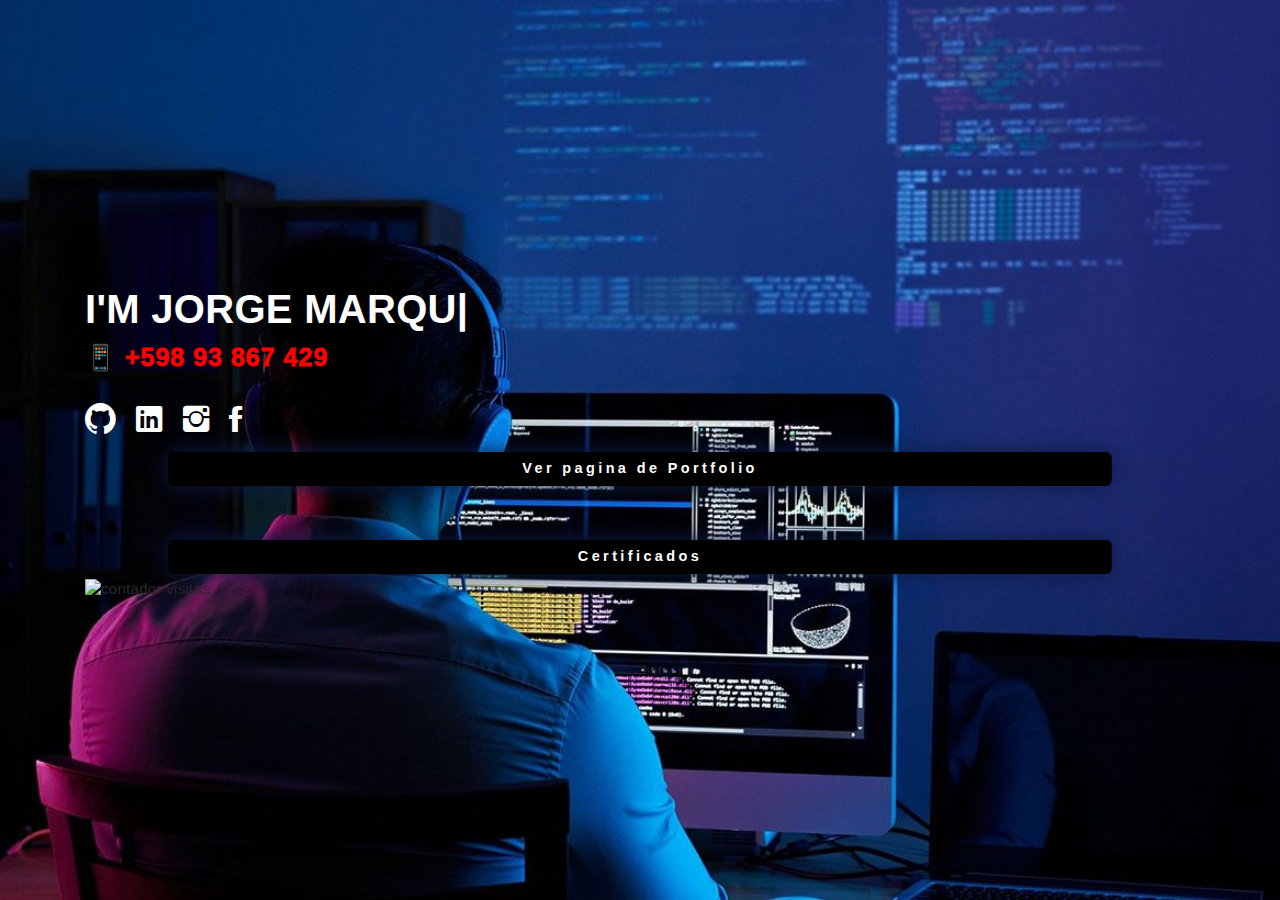
==== commit 81b5d0e6: "update" ====
--- a/index.html
+++ b/index.html
@@ -87,84 +87,12 @@
       justify-content: space-between;
     }
 
-    .contactInfo, .contactForm {
-      flex: 1;
-    }
-
-    .info {
-      list-style: none;
-      padding: 0;
-    }
-
-    .info li {
-      margin-bottom: 20px;
-    }
-
-    .info li span {
-      display: inline-block;
-      vertical-align: middle;
-    }
-
-    .info li span img {
-      width: 30px;
-      height: 30px;
-      margin-right: 10px;
-    }
-
-    .contactForm h2 {
-      margin-bottom: 20px;
-    }
-
-    .formBox {
-      display: flex;
-      flex-wrap: wrap;
-      margin-top: 10px;
-    }
-
-    .inpuBox {
-      margin-bottom: 20px;
-    }
-
-    .inpuBox.w50 {
-      width: 50%;
-      padding-right: 15px;
-    }
-
-    .inpuBox.w100 {
-      width: 100%;
-    }
-
-    .inpuBox input, .inpuBox textarea {
-      width: 100%;
-      padding: 10px;
-      background-color: #000066;
-      border: none;
-      border-radius: 5px;
-      color: #fff;
-    }
-
-    .inpuBox input[type="submit"] {
-      cursor: pointer;
-      background-color: #4e4e77;
-      color: #fff;
-      transition: background-color 0.3s ease;
-    }
-
-    .inpuBox input[type="submit"]:hover {
-      background-color: #0000cc;
-    }
-
-    .inpuBox input:focus, .inpuBox textarea:focus {
-      outline: none;
-      box-shadow: 0 0 5px #0000cc;
-    }
+   
   </style>
 </head>
 <body>
   <!-- CABECALHO -->
-  <header>
-    <h3><a href="./index.html">Dejame un mensaje.</a></h3>
-  </header>
+  
 
   <!-- CORPO -->
  
@@ -172,14 +100,7 @@
    
 
         <!-- Formulario de Contacto -->
-        <script charset="utf-8" type="text/javascript" src="//js.hsforms.net/forms/embed/v2.js"></script>
-<script>
-  hbspt.forms.create({
-    region: "na1",
-    portalId: "44047630",
-    formId: "7fe3d3c0-c468-4ebc-a6ba-5ec83d60c351"
-  });
-</script>
+        
       </div>
     </section>
 </body>
